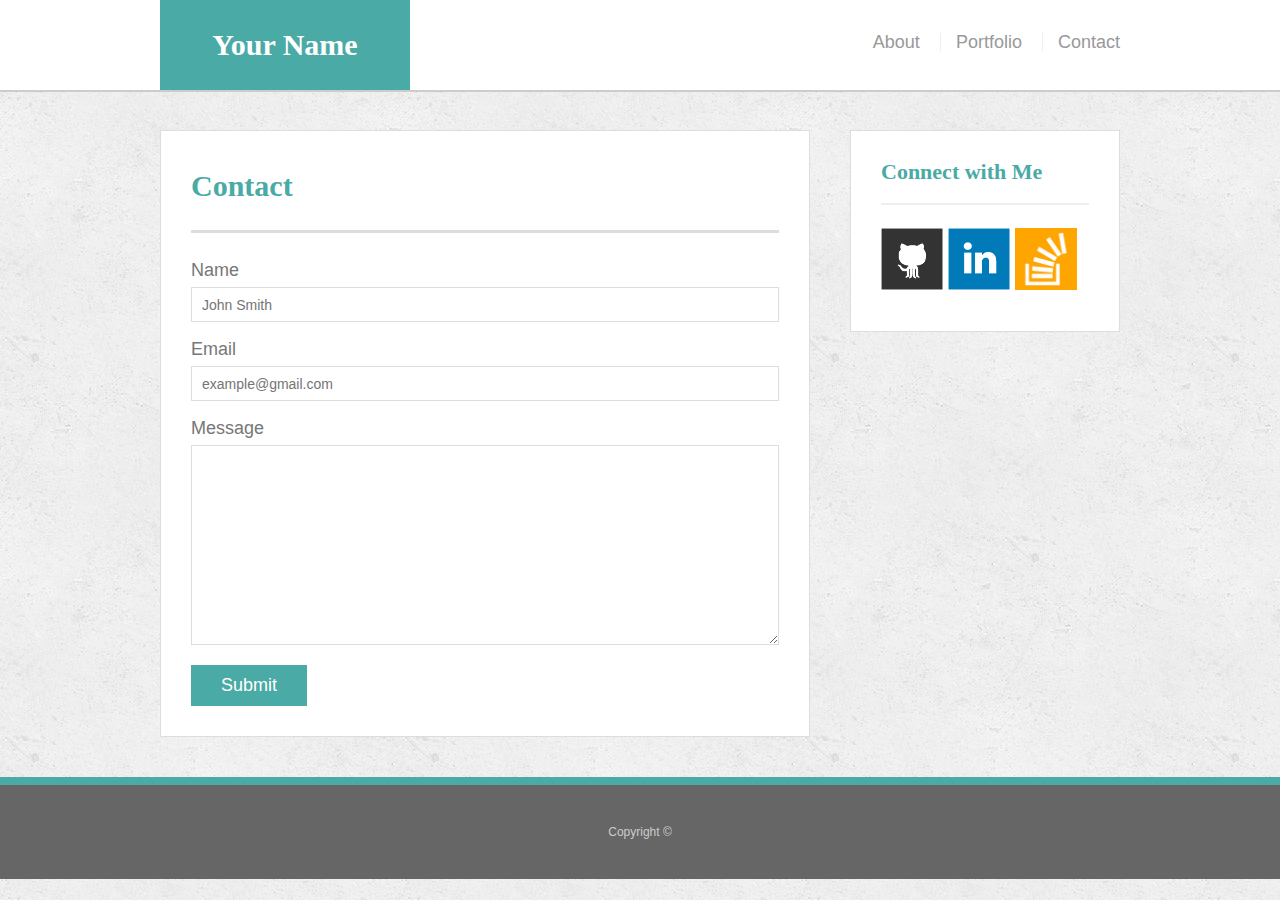
==== contact.html @ 50343af4 "index complete with responsive" ====
<!doctype html>
<html lang="en-us">

<head>
  <meta charset="UTF-8">
  <title>Contact | Your Name</title>
  <link rel="stylesheet" type="text/css" href="assets/css/reset.css">
  <link rel="stylesheet" type="text/css" href="assets/css/style.css">
</head>

<body>

  <header id="masthead">
    <div class="container">
      <a href="index.html" id="logo">Your Name</a>
      <nav>
        <a href="index.html">About</a>
        <a href="portfolio.html">Portfolio</a>
        <a href="contact.html">Contact</a>
      </nav>
    </div>
  </header>

  <div id="main-container" class="container">
    <section class="main-section">
      <h1>Contact</h1>

      <form id="contact-form">
        <ul>
          <li>
            <label for="name">Name</label>
            <input type="text" id="name" name="name" placeholder="John Smith" required="required">
          </li>
          <li>
            <label for="email">Email</label>
            <input type="email" id="email" name="email" placeholder="example@gmail.com" required="required">
          </li>
          <li>
            <label for="message">Message</label>
            <textarea id="message" name="message" required="required"></textarea>
          </li>
        </ul>
        <input type="submit">
      </form>

    </section>

    <section class="sidebar">
      <div id="connect">
        <h2>Connect with Me</h2>

        <a href="#"><img src="assets/images/github-128.png" class="social" alt="GitHub" /></a>
        <a href="#"><img src="assets/images/linkedin-128.png" class="social" alt="LinkedIn" /></a>
        <a href="#"><img src="assets/images/stackoverflow-128.png" class="social" alt="Stack Overflow" /></a>
      </div>
    </section>
  </div>

  <footer>
    <div class="container">
      Copyright &copy; 
    </div>
  </footer>
</body>

</html>
---- assets/css/style.css ----
body {
  font-family: Arial, "Helvetica Neue", Helvetica, sans-serif;
  font-size: 18px;
  line-height: 34px;
  color: #777;
  background: url("../images/concrete_seamless.png");
}

* {
  box-sizing: border-box;
}

/* general */

.container {
  width: 100%;
  max-width: 960px;
  margin: 0 auto;
  clear: both;
}

h1,
h2,
h3,
p {
  margin-bottom: 20px;
}

p:last-child {
  margin-bottom: 0;
}

h1,
h2,
h3 {
  font-family: Georgia, Times, "Times New Roman", serif;
  font-weight: 700;
  color: #4aaaa5;
}

h1 {
  padding-bottom: 20px;
  font-size: 30px;
  line-height: 49px;
  border-bottom: 3px solid #ddd;
}

h2,
h3 {
  font-size: 22px;
}

/* header */

#masthead {
  position: fixed;
  z-index: 99;
  width: 100%;
  margin: 0 0 30px;
  overflow: auto;
  color: #fff;
  background: #fff;
  border-bottom: 2px solid #ccc;
}

#logo {
  float: left;
  width: 250px;
  height: 90px;
  font-family: Georgia, Times, "Times New Roman", serif;
  font-size: 30px;
  font-weight: 700;
  line-height: 90px;
  color: #fff;
  text-align: center;
  text-decoration: none;
  background: #4aaaa5;
}

nav {
  float: right;
  margin-top: 25px;
}

nav a {
  display: inline-block;
  padding-left: 15px;
  margin-left: 15px;
  line-height: 18px;
  color: #999;
  text-decoration: none;
  border-left: 1px solid #efefef;
}

nav a:first-child {
  border-left: 0 none;
}

/* footer */

footer {
  padding: 30px 0;
  clear: both;
  font-size: 12px;
  color: #fff;
  color: #ccc;
  text-align: center;
  background: #666;
  border-top: 8px solid #4aaaa5;
}

/* sidebar */

.sidebar {
  float: right;
  width: 100%;
  max-width: 270px;
  padding: 30px;
  margin-bottom: 20px;
  background: #fff;
  border: 1px solid #ddd;
}

h3,
.sidebar h2 {
  padding-bottom: 20px;
  margin-bottom: 15px;
  line-height: 22px;
  border-bottom: 2px solid #eee;
}

.social {
  width: 62px;
  height: 62px;
  margin-top: 8px;
  margin-right: 5px;
}

.social:last-child {
  margin-right: 0;
}

/* main */

#main-container {
  padding-top: 130px;
}

.main-section {
  float: left;
  width: 100%;
  max-width: 650px;
  padding: 30px;
  margin: 0 0 40px;
  background: #fff;
  border: 1px solid #ddd;
}

/* portfolio page */

.work {
  position: relative;
  float: left;
  width: 274px;
  margin: 20px 0 25px;
  overflow: auto;
}

.work:nth-child(even) {
  margin-right: 40px;
}

.work img {
  width: 100%;
  border: 0 none;
  opacity: 0.8;
}

.work h3 {
  position: absolute;
  bottom: 20px;
  width: 100%;
  padding: 15px;
  margin-bottom: 0;
  font-weight: 300;
  line-height: 30px;
  color: #fff;
  text-align: center;
  background: #4aaaa5;
  border-bottom: 0;
}

.auth-image {
  float: left;
  width: 200px;
  height: auto;
  margin-top: 10px;
  margin-right: 25px;
}

/* contact page */

#contact-form ul {
  margin-bottom: 20px;
}

#contact-form li {
  margin-bottom: 10px;
}

label,
input[type=text],
input[type=email],
textarea {
  display: block;
  width: 100%;
}

input[type=text],
input[type=email],
textarea {
  height: 35px;
  padding: 0 10px;
  font-size: 14px;
  border: 1px solid #ddd;
}

textarea {
  height: 200px;
}

input[type=submit] {
  padding: 10px 30px;
  font-size: 18px;
  color: #fff;
  cursor: pointer;
  background: #4aaaa5;
  border: 0 none;
}

@media screen and (max-width: 980px) {
  /* The body's bg color will be #333 */
  body {
    background: url("../images/concrete_seamless.png");
  }
  .main-section { 
    width: 55%;
  }

  .sidebar{
    width: 35%;
  }

  .container {
    width: 744px;
  }
 .social {
   height: 60px;
   width: 60px;
 }

}

@media screen and (max-width: 768px) {
  /* The body's bg color will be #333 */
  body {
    background: url("../images/concrete_seamless.png");
  }
  .main-section { 
    width: 95%;
    float: none;
    max-width: 95%;
    margin: 0 auto;
  }

  .sidebar{
    width: 95%;
    float: none;
    max-width: 95%;
    margin: 0 auto;
    margin-top: 20px;
    margin-bottom: 20px;
  }

  .container {
    width: 100%;
    margin: 0 auto;
    clear: both;
  }

}

@media screen and (max-width: 640px) {
  /* The body's bg color will be #333 */
  body {
    background: url("../images/concrete_seamless.png");
  }
  .auth-image { 
    float: none;
    width: 100%;
  }

  h1, h2 {
    font-size: 18px;
  }

  p {
    font-size: 12px;
    line-height: 20px;
  }

  .main-section { 
    width: 90%;
    float: none;
    max-width: 90%;
    margin: 0 auto;
  }

  .sidebar{
    width: 90%;
    float: none;
    max-width: 90%;
    margin: 0 auto;
    margin-top: 20px;
    margin-bottom: 20px;
  }

  #logo {
    width: 100%;
    height: 50px;
    font-size: 20px;
    line-height: 3;
  }

  nav {
    float: none;
    text-align: center;
    margin-top: 0;
    font-size: 14px;
  }

  .container {
    width: 100%;
    margin: 0 auto;
    clear: both;
  }

  footer {
    padding: 5px;
  }
}
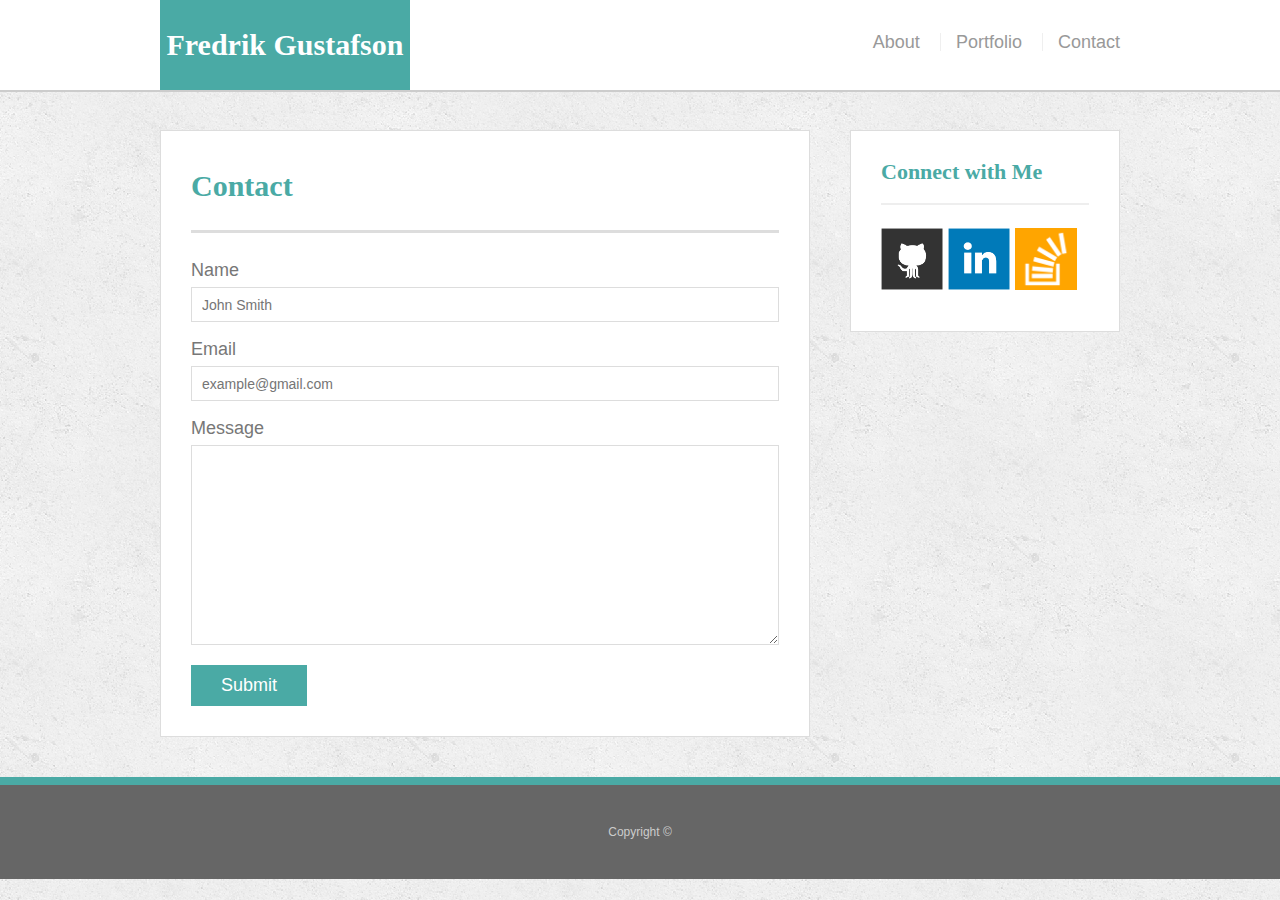
==== commit 3b6fecd1: "added animations" ====
--- a/contact.html
+++ b/contact.html
@@ -3,16 +3,18 @@
 
 <head>
   <meta charset="UTF-8">
-  <title>Contact | Your Name</title>
+  <title>Contact | Fredrik Gustafson</title>
   <link rel="stylesheet" type="text/css" href="assets/css/reset.css">
   <link rel="stylesheet" type="text/css" href="assets/css/style.css">
+  
+  <meta name="viewport" content="width=device-width, initial-scale=1">
 </head>
 
 <body>
 
   <header id="masthead">
     <div class="container">
-      <a href="index.html" id="logo">Your Name</a>
+      <a href="index.html" id="logo">Fredrik Gustafson</a>
       <nav>
         <a href="index.html">About</a>
         <a href="portfolio.html">Portfolio</a>
--- a/assets/css/style.css
+++ b/assets/css/style.css
@@ -238,6 +238,11 @@
   border: 0 none;
 }
 
+.social:hover {
+  cursor: pointer;
+  opacity: 0.8;
+}
+
 @media screen and (max-width: 980px) {
   /* The body's bg color will be #333 */
   body {
@@ -259,6 +264,10 @@
    width: 60px;
  }
 
+ .work {
+   width: 100%;
+ }
+
 }
 
 @media screen and (max-width: 768px) {
@@ -267,25 +276,30 @@
     background: url("../images/concrete_seamless.png");
   }
   .main-section { 
-    width: 95%;
-    float: none;
-    max-width: 95%;
+    width: 100%;
+    float: none;
+    max-width: 100%;
     margin: 0 auto;
   }
 
   .sidebar{
-    width: 95%;
-    float: none;
-    max-width: 95%;
+    width: 100%;
+    float: none;
+    max-width: 100%;
     margin: 0 auto;
     margin-top: 20px;
     margin-bottom: 20px;
   }
 
   .container {
-    width: 100%;
+    width: 95%;
     margin: 0 auto;
     clear: both;
+  }
+
+  .work {
+    width: 40%;
+    float: none;
   }
 
 }
@@ -348,4 +362,8 @@
   footer {
     padding: 5px;
   }
+
+  .work {
+    width: 100%;
+  }
 }